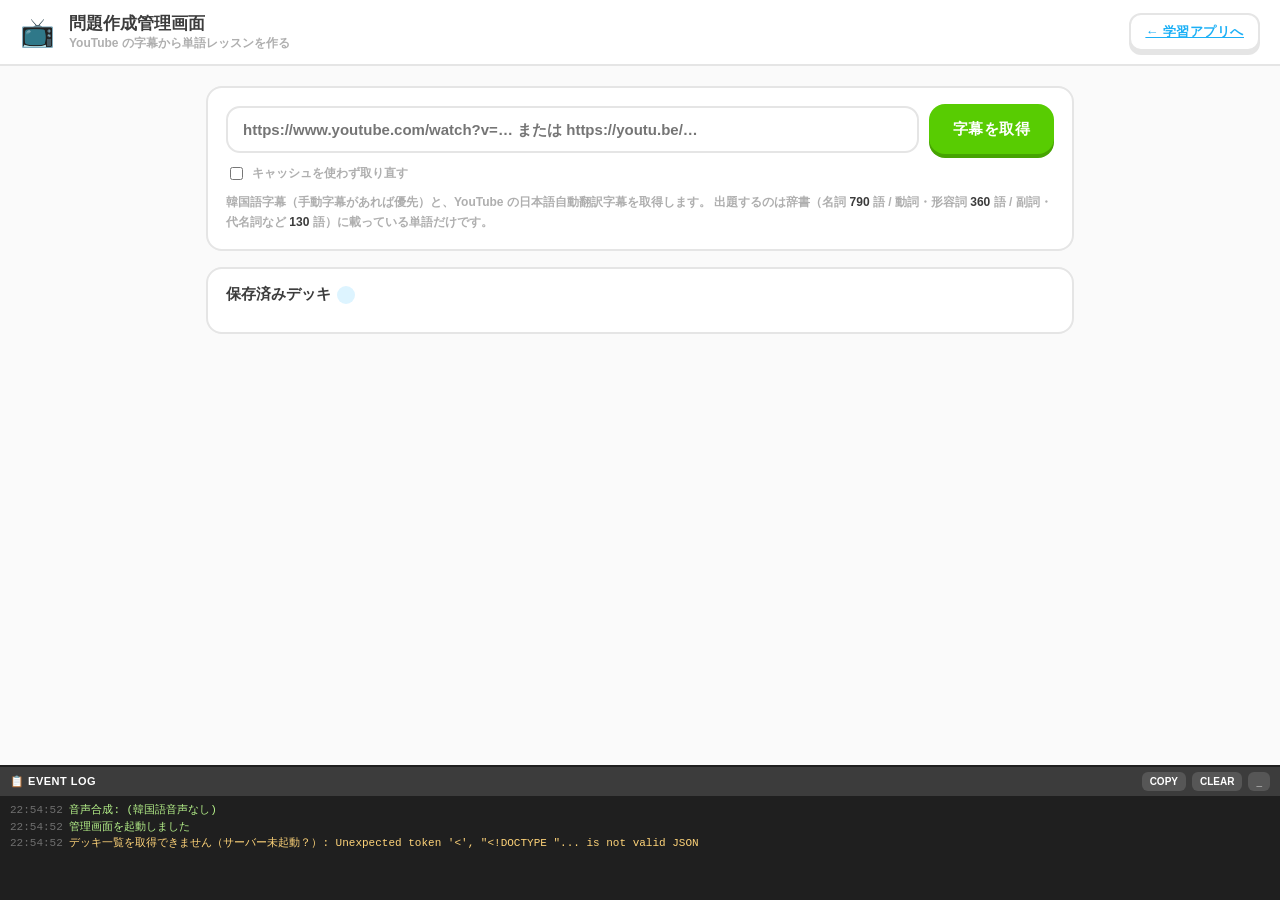
==== admin.html @ df205c28 "韓国語の単語＆活用トレーニングアプリ Duolingo 風 UI の韓国語学習アプリ（HTML/CSS/JS のみ、ビルド不要）。  - 基本語彙 約1,280語（名詞790／動詞232／形容詞128" ====
<!DOCTYPE html>
<html lang="ja">
<head>
<meta charset="UTF-8">
<meta name="viewport" content="width=device-width, initial-scale=1">
<title>問題作成管理画面 — 한토레</title>
<link rel="stylesheet" href="css/style.css">
<link rel="stylesheet" href="css/admin.css">
</head>
<body class="admin">

<header class="ad-head">
  <span class="ad-logo">📺</span>
  <div class="ad-title"><strong>問題作成管理画面</strong><span>YouTube の字幕から単語レッスンを作る</span></div>
  <a class="btn ghost small" href="index.html">← 学習アプリへ</a>
</header>

<main class="ad-main">

  <!-- ---------- URL 入力 ---------- -->
  <section class="ad-card">
    <div class="ad-row">
      <input id="url" class="ad-input" placeholder="https://www.youtube.com/watch?v=… または https://youtu.be/…">
      <button class="btn" id="btn-fetch">字幕を取得</button>
    </div>
    <label class="ad-check"><input type="checkbox" id="refresh"> キャッシュを使わず取り直す</label>
    <div class="ad-note" id="fetch-note">
      韓国語字幕（手動字幕があれば優先）と、YouTube の日本語自動翻訳字幕を取得します。
      出題するのは辞書（名詞 <b id="n-nouns">-</b> 語 / 動詞・形容詞 <b id="n-preds">-</b> 語 /
      副詞・代名詞など <b id="n-others">-</b> 語）に載っている単語だけです。
    </div>
  </section>

  <!-- ---------- 取得結果 ---------- -->
  <section class="ad-card" id="info-card" hidden>
    <div class="ad-video">
      <div class="ad-vtitle"><strong id="v-title">-</strong><span id="v-meta">-</span></div>
      <div class="ad-badges" id="v-badges"></div>
    </div>
    <div class="ad-stats" id="v-stats"></div>
  </section>

  <!-- ---------- 単語一覧 ---------- -->
  <section class="ad-card" id="words-card" hidden>
    <h2>出題する単語 <span id="w-count" class="ad-count"></span></h2>
    <div class="ad-row wrap">
      <button class="chip" data-filter="all">全部</button>
      <button class="chip on" data-filter="on">出題する</button>
      <button class="chip" data-filter="check">要確認</button>
      <button class="chip" data-filter="off">除外</button>
      <span class="ad-spacer"></span>
      <button class="btn ghost small" id="btn-all">すべて出題する</button>
      <button class="btn ghost small" id="btn-safe">要確認を外す</button>
    </div>
    <div id="w-list" class="ad-list"></div>
  </section>

  <!-- ---------- 辞書にない語 ---------- -->
  <section class="ad-card" id="unknown-card" hidden>
    <h2>辞書にない語 <span id="u-count" class="ad-count"></span>
      <span class="ad-sub">出題対象外（訳が保証できないため）。よく出る語は js/data.js に追加すると出題できます</span></h2>
    <div id="u-list" class="ad-tags"></div>
  </section>

  <!-- ---------- 問題プレビュー ---------- -->
  <section class="ad-card" id="preview-card" hidden>
    <h2>問題プレビュー <span class="ad-sub">学習アプリと同じロジック（js/quiz.js）で生成しています</span></h2>
    <div class="ad-row wrap">
      <button class="chip on" data-pv="mix">ミックス</button>
      <button class="chip" data-pv="noun-k2j">名詞 韓→日</button>
      <button class="chip" data-pv="noun-j2k">名詞 日→韓</button>
      <button class="chip" data-pv="pred-k2j">用言 韓→日</button>
      <button class="chip" data-pv="conj-j2k">活用 日→韓</button>
      <button class="chip" data-pv="conj-k2j">活用 韓→日</button>
      <button class="chip" data-pv="other-k2j">副詞など 韓→日</button>
      <button class="chip" data-pv="listen">聞き取り</button>
      <span class="ad-spacer"></span>
      <button class="btn ghost small" id="btn-preview">作り直す</button>
    </div>
    <div id="pv-list" class="ad-list"></div>
  </section>

  <!-- ---------- 保存 ---------- -->
  <section class="ad-card" id="save-card" hidden>
    <div class="ad-row">
      <button class="btn" id="btn-save">このデッキを保存</button>
      <span class="ad-note" id="save-note">decks/&lt;動画ID&gt;.json に保存します</span>
    </div>
  </section>

  <!-- ---------- 既存デッキ ---------- -->
  <section class="ad-card">
    <h2>保存済みデッキ <span id="d-count" class="ad-count"></span></h2>
    <div id="d-list" class="ad-list"></div>
  </section>

</main>

<!-- ---------- 開発ログ ---------- -->
<div id="logpanel">
  <div class="lp-head">
    <b>📋 EVENT LOG</b>
    <button id="log-copy">COPY</button>
    <button id="log-clear">CLEAR</button>
    <button id="log-toggle">_</button>
  </div>
  <div id="log"></div>
</div>

<script src="js/speech.js"></script>
<script src="js/hangul.js"></script>
<script src="js/data.js"></script>
<script src="js/extract.js"></script>
<script src="js/quiz.js"></script>
<script src="js/admin.js"></script>
</body>
</html>
---- css/style.css ----
/* ============================================================
 * 한토레 - Duolingo風スタイル
 * ============================================================ */
:root {
  --green:        #58cc02;
  --green-dark:   #46a302;
  --green-bg:     #d7ffb8;
  --green-text:   #58a700;
  --blue:         #1cb0f6;
  --blue-dark:    #1899d6;
  --blue-bg:      #ddf4ff;
  --red:          #ff4b4b;
  --red-dark:     #ea2b2b;
  --red-bg:       #ffdfe0;
  --red-text:     #ea2b2b;
  --yellow:       #ffc800;
  --purple:       #ce82ff;
  --gray-line:    #e5e5e5;
  --gray-line-2:  #d0d0d0;
  --gray-text:    #afafaf;
  --text:         #3c3c3c;
  --bg:           #ffffff;
  --font: "Yu Gothic UI", "游ゴシック体", "游ゴシック", YuGothic, "Malgun Gothic",
          "맑은 고딕", Meiryo, "BIZ UDGothic", "Hiragino Sans", sans-serif;
}

* { box-sizing: border-box; -webkit-tap-highlight-color: transparent; }

html, body {
  margin: 0; padding: 0; height: 100%;
  font-family: var(--font);
  color: var(--text);
  background: var(--bg);
  font-size: 16px;
}
body { display: flex; flex-direction: column; overflow: hidden; }

button { font-family: var(--font); cursor: pointer; }

/* ---------- 共通：3Dボタン ---------- */
.btn {
  display: inline-flex; align-items: center; justify-content: center; gap: 8px;
  border: none; border-radius: 16px;
  font-weight: 800; font-size: 15px; letter-spacing: .5px;
  padding: 14px 24px; min-height: 50px;
  color: #fff; background: var(--green);
  box-shadow: 0 4px 0 var(--green-dark);
  transition: transform .06s, box-shadow .06s, filter .12s;
  text-transform: none;
}
.btn:active:not(:disabled) { transform: translateY(4px); box-shadow: 0 0 0 var(--green-dark); }
.btn:disabled { background: var(--gray-line); color: var(--gray-text); box-shadow: none; cursor: not-allowed; }
.btn.blue  { background: var(--blue);  box-shadow: 0 4px 0 var(--blue-dark); }
.btn.blue:active  { box-shadow: 0 0 0 var(--blue-dark); }
.btn.red   { background: var(--red);   box-shadow: 0 4px 0 var(--red-dark); }
.btn.red:active   { box-shadow: 0 0 0 var(--red-dark); }
.btn.ghost {
  background: #fff; color: var(--blue); border: 2px solid var(--gray-line);
  box-shadow: 0 4px 0 var(--gray-line);
}
.btn.ghost:active { box-shadow: 0 0 0 var(--gray-line); }
.btn.wide { width: 100%; }

/* ---------- 画面 ---------- */
.screen { display: none; flex: 1; min-height: 0; flex-direction: column; }
.screen.active { display: flex; }

/* ============================================================
 * ホーム
 * ============================================================ */
#home { overflow-y: auto; align-items: center; }
.home-inner { width: 100%; max-width: 620px; padding: 28px 20px 60px; }
.logo { text-align: center; margin: 20px 0 6px; }
.logo .mark { font-size: 56px; line-height: 1; }
.logo h1 {
  margin: 10px 0 4px; font-size: 30px; font-weight: 800; color: var(--green);
  letter-spacing: 1px;
}
.logo p { margin: 0; color: var(--gray-text); font-weight: 700; font-size: 14px; }

.section-title {
  margin: 30px 0 12px; font-size: 13px; font-weight: 800;
  color: var(--gray-text); letter-spacing: 1.5px; text-transform: uppercase;
}

.mode-card {
  display: flex; align-items: center; gap: 14px; width: 100%; text-align: left;
  background: #fff; border: 2px solid var(--gray-line); border-radius: 16px;
  box-shadow: 0 4px 0 var(--gray-line);
  padding: 13px 16px; margin-bottom: 11px;
  transition: transform .06s, box-shadow .06s, border-color .12s;
}
.mode-card:active { transform: translateY(4px); box-shadow: 0 0 0 var(--gray-line); }
.mode-card .icon {
  width: 46px; height: 46px; flex: 0 0 46px; border-radius: 50%;
  display: grid; place-items: center; font-size: 26px; background: var(--blue-bg);
}
.mode-card.m-noun  .icon { background: var(--blue-bg); }
.mode-card.m-pred  .icon { background: #ffeccf; }
.mode-card.m-conj  .icon { background: #f3e0ff; }
.mode-card.m-other .icon { background: #ffe0ec; }
.mode-card.m-mix   .icon { background: var(--green-bg); }
.mode-card .body strong { display: block; font-size: 17px; font-weight: 800; }
.mode-card .body span.dir {
  display: inline-block; margin-top: 0; font-size: 11px; font-weight: 800; letter-spacing: .5px;
  padding: 3px 8px; border-radius: 999px; margin-left: 4px; vertical-align: 2px;
}
.mode-card .body span.dir.k2j { background: var(--blue-bg); color: var(--blue-dark); }
.mode-card .body span.dir.j2k { background: #ffeccf; color: #c98a00; }
.mode-card .body span { display: block; font-size: 13px; color: var(--gray-text); font-weight: 600; margin-top: 3px; }
.mode-card .arrow { margin-left: auto; color: var(--gray-line-2); font-size: 22px; font-weight: 800; }

.opt-row { display: flex; align-items: center; gap: 10px; flex-wrap: wrap; margin-bottom: 10px; }
.opt-row > label { font-weight: 700; font-size: 14px; }
.chip {
  border: 2px solid var(--gray-line); background: #fff; color: var(--text);
  border-radius: 999px; padding: 7px 14px; font-weight: 800; font-size: 13px;
}
.chip.on { border-color: var(--blue); background: var(--blue-bg); color: var(--blue-dark); }

.stats-row { display: flex; gap: 10px; margin-top: 6px; }
.stat-box {
  flex: 1; border: 2px solid var(--gray-line); border-radius: 14px; padding: 12px;
  text-align: center;
}
.stat-box b { display: block; font-size: 22px; color: var(--green-text); }
.stat-box span { font-size: 12px; color: var(--gray-text); font-weight: 700; }

/* ---------- 動画デッキ ---------- */
.admin-link {
  float: right; text-transform: none; letter-spacing: 0; font-size: 12px;
  color: var(--blue); text-decoration: none; font-weight: 800;
}
.admin-link:hover { text-decoration: underline; }
.deck-empty {
  border: 2px dashed var(--gray-line); border-radius: 14px; padding: 14px 16px;
  color: var(--gray-text); font-size: 13px; font-weight: 700; line-height: 1.7;
}
.deck-empty a { color: var(--blue); font-weight: 800; text-decoration: none; }
.deck-card {
  border: 2px solid var(--gray-line); border-radius: 16px; padding: 12px 14px; margin-bottom: 12px;
}
.deck-head { display: flex; align-items: center; gap: 12px; }
.deck-head .ic {
  width: 42px; height: 42px; flex: 0 0 42px; border-radius: 50%;
  display: grid; place-items: center; font-size: 22px; background: var(--green-bg);
}
.deck-head .tt { flex: 1; min-width: 0; }
.deck-head .tt strong {
  display: block; font-size: 15px; font-weight: 800;
  overflow: hidden; text-overflow: ellipsis; white-space: nowrap;
}
.deck-head .tt span { display: block; font-size: 12px; color: var(--gray-text); font-weight: 700; margin-top: 2px; }
.deck-edit {
  flex: 0 0 auto; text-decoration: none; color: var(--gray-line-2); font-size: 18px;
  border: 2px solid var(--gray-line); border-radius: 10px; padding: 2px 8px;
}
.deck-edit:hover { color: var(--blue); border-color: var(--blue); }
.deck-courses { display: flex; flex-wrap: wrap; gap: 8px; margin-top: 12px; }
.deck-course {
  border: 2px solid var(--gray-line); background: #fff; border-radius: 12px;
  box-shadow: 0 3px 0 var(--gray-line);
  padding: 8px 12px; font-size: 13px; font-weight: 800; color: var(--text);
  display: inline-flex; align-items: center; gap: 6px;
}
.deck-course:active { transform: translateY(3px); box-shadow: 0 0 0 var(--gray-line); }
.deck-course .n {
  font-size: 11px; color: var(--gray-text); background: var(--gray-line);
  border-radius: 999px; padding: 1px 6px;
}
.deck-course.off { opacity: .45; box-shadow: none; cursor: not-allowed; }

/* ============================================================
 * レッスン
 * ============================================================ */
#lesson { position: relative; }
.top-bar {
  display: flex; align-items: center; gap: 14px;
  padding: 14px 16px; max-width: 700px; width: 100%; margin: 0 auto;
}
.close-btn {
  border: none; background: none; color: var(--gray-line-2);
  font-size: 26px; font-weight: 800; line-height: 1; padding: 0 4px;
}
.progress {
  flex: 1; height: 16px; background: var(--gray-line); border-radius: 999px; overflow: hidden;
}
.progress .fill {
  height: 100%; width: 0%; background: var(--green); border-radius: 999px;
  transition: width .3s ease;
  box-shadow: inset 0 -4px 0 rgba(0,0,0,.06), inset 0 4px 0 rgba(255,255,255,.35);
}
.counter {
  display: flex; align-items: center; gap: 8px;
  font-weight: 800; font-size: 14px; color: var(--gray-text); white-space: nowrap;
}
.counter b { font-size: 18px; color: var(--green-text); }
.counter .combo { color: var(--yellow); font-size: 13px; }

.q-area {
  flex: 1; min-height: 0; overflow-y: auto;
  width: 100%; max-width: 700px; margin: 0 auto; padding: 8px 16px 14px;
}
.q-title { font-size: 22px; font-weight: 800; margin: 4px 0 16px; }

/* 吹き出し */
.bubble-row { display: flex; align-items: flex-end; gap: 12px; margin-bottom: 18px; }
.mascot { font-size: 54px; line-height: 1; flex: 0 0 auto; }
.bubble {
  position: relative; border: 2px solid var(--gray-line); border-radius: 14px;
  padding: 16px 18px; background: #fff; flex: 1;
}
.bubble:after, .bubble:before {
  content: ''; position: absolute; left: -10px; bottom: 14px;
  border-style: solid; border-width: 8px 10px 8px 0;
}
.bubble:before { border-color: transparent var(--gray-line) transparent transparent; }
.bubble:after  { left: -7px; border-color: transparent #fff transparent transparent; }
.bubble .word { font-size: 28px; font-weight: 800; }
.bubble .sub  { font-size: 14px; color: var(--gray-text); font-weight: 700; margin-top: 4px; }
.bubble .tag {
  display: inline-block; margin-top: 8px; font-size: 12px; font-weight: 800;
  color: var(--purple); background: #f6ebff; border-radius: 999px; padding: 4px 10px;
}

/* 選択肢 */
.choices { display: grid; gap: 10px; }
.choices.long .choice { font-size: 16px; line-height: 1.45; }
.choices.grid2 { grid-template-columns: 1fr 1fr; }
.choice {
  display: flex; align-items: center; gap: 12px; text-align: left;
  background: #fff; border: 2px solid var(--gray-line); border-radius: 14px;
  box-shadow: 0 4px 0 var(--gray-line);
  padding: 14px 16px; font-size: 19px; font-weight: 700; color: var(--text);
  transition: transform .06s, box-shadow .06s;
}
.choice { cursor: pointer; font-family: var(--font); user-select: none; }
.choice:active { transform: translateY(4px); box-shadow: 0 0 0 var(--gray-line); }
.choice .num {
  flex: 0 0 26px; height: 26px; border-radius: 8px; border: 2px solid var(--gray-line);
  display: grid; place-items: center; font-size: 12px; color: var(--gray-text);
}
.choice.sel {
  border-color: var(--blue); background: var(--blue-bg);
  box-shadow: 0 4px 0 #a8e0ff; color: var(--blue-dark);
}
.choice.sel .num { border-color: var(--blue); color: var(--blue-dark); }
.choice.ok  { border-color: var(--green); background: var(--green-bg); box-shadow: 0 4px 0 #a8e57c; color: var(--green-text); }
.choice.ng  { border-color: var(--red);   background: var(--red-bg);   box-shadow: 0 4px 0 #ffb3b3; color: var(--red-text); }
.choice.disabled { cursor: default; }
.choice.disabled:active { transform: none; }

/* 単語バンク（並べ替え） */
.answer-line {
  min-height: 66px; border-top: 2px solid var(--gray-line); border-bottom: 2px solid var(--gray-line);
  padding: 10px 4px; display: flex; flex-wrap: wrap; gap: 8px; align-content: flex-start;
  margin-bottom: 22px;
}
.bank { display: flex; flex-wrap: wrap; gap: 10px; }
.tile {
  border: 2px solid var(--gray-line); border-radius: 12px; background: #fff;
  box-shadow: 0 3px 0 var(--gray-line);
  padding: 10px 14px; font-size: 22px; font-weight: 800; color: var(--text);
  transition: transform .06s, box-shadow .06s, opacity .12s;
}
.tile:active { transform: translateY(3px); box-shadow: 0 0 0 var(--gray-line); }
.tile.used { opacity: .25; pointer-events: none; }
.tile.small { font-size: 18px; }
.hint-mini { font-size: 13px; color: var(--gray-text); font-weight: 700; margin-bottom: 8px; }

/* フッター */
.footer {
  border-top: 2px solid var(--gray-line); background: #fff;
}
.footer-inner {
  max-width: 700px; margin: 0 auto; padding: 12px 16px;
  display: flex; align-items: center; gap: 16px;
}
.footer-inner .spacer { flex: 1; }
.footer.ok { background: var(--green-bg); border-top-color: transparent; }
.footer.ng { background: var(--red-bg);   border-top-color: transparent; }
.verdict { flex: 1; display: none; }
.footer.ok .verdict, .footer.ng .verdict { display: block; }
.verdict .head { display: flex; align-items: center; gap: 10px; font-size: 20px; font-weight: 800; }
.footer.ok .verdict .head { color: var(--green-text); }
.footer.ng .verdict .head { color: var(--red-text); }
.verdict .detail { font-size: 14px; font-weight: 700; margin-top: 6px; line-height: 1.5; }
.footer.ok .verdict .detail { color: var(--green-text); }
.footer.ng .verdict .detail { color: var(--red-text); }
.verdict .detail b { font-size: 16px; }
.footer.ok #btn-main { background: var(--green); box-shadow: 0 4px 0 var(--green-dark); }
.footer.ng #btn-main { background: var(--red);   box-shadow: 0 4px 0 var(--red-dark); }
.kbd-hint { font-size: 11px; color: var(--gray-text); font-weight: 700; text-align: center; margin-top: 6px; }

/* ============================================================
 * 結果 / ゲームオーバー
 * ============================================================ */
.center-screen {
  flex: 1; display: flex; flex-direction: column; align-items: center; justify-content: center;
  padding: 24px; text-align: center; overflow-y: auto;
}
.center-screen .big { font-size: 72px; }
.center-screen h2 { font-size: 26px; font-weight: 800; margin: 12px 0 4px; color: var(--yellow); }
.center-screen h2.ng { color: var(--red); }
.center-screen p { color: var(--gray-text); font-weight: 700; margin: 0 0 22px; }
.result-cards { display: flex; gap: 12px; margin-bottom: 26px; flex-wrap: wrap; justify-content: center; }
.result-card {
  border: 2px solid var(--yellow); border-radius: 14px; overflow: hidden; min-width: 130px;
}
.result-card .cap { background: var(--yellow); color: #fff; font-weight: 800; font-size: 12px; padding: 4px; }
.result-card .val { padding: 10px; font-weight: 800; font-size: 22px; color: var(--yellow); }
.result-card.blue { border-color: var(--blue); }
.result-card.blue .cap { background: var(--blue); }
.result-card.blue .val { color: var(--blue); }
.result-card.green { border-color: var(--green); }
.result-card.green .cap { background: var(--green); }
.result-card.green .val { color: var(--green-text); }
.review-list { width: 100%; max-width: 520px; text-align: left; margin-bottom: 24px; }
.review-list h3 { font-size: 13px; color: var(--gray-text); letter-spacing: 1px; }
.review-item {
  border: 2px solid var(--gray-line); border-radius: 12px; padding: 10px 12px; margin-bottom: 8px;
  font-weight: 700; font-size: 14px;
}
.review-item b { font-size: 18px; }
.review-item .ja { color: var(--gray-text); }

/* ============================================================
 * 活用表
 * ============================================================ */
#tableview { overflow-y: auto; }
.tv-inner { width: 100%; max-width: 700px; margin: 0 auto; padding: 16px 16px 60px; }
.tv-search {
  width: 100%; padding: 14px 16px; font-size: 16px; font-family: var(--font);
  border: 2px solid var(--gray-line); border-radius: 14px; margin-bottom: 14px; font-weight: 700;
}
.tv-search:focus { outline: none; border-color: var(--blue); }
.tv-word {
  border: 2px solid var(--gray-line); border-radius: 14px; margin-bottom: 12px; overflow: hidden;
}
.tv-word > summary {
  padding: 14px 16px; font-weight: 800; font-size: 18px; cursor: pointer; list-style: none;
  display: flex; align-items: center; gap: 10px;
}
.tv-word > summary::-webkit-details-marker { display: none; }
.tv-word > summary .ja { font-size: 13px; color: var(--gray-text); font-weight: 700; }
.tv-word > summary .badge + .badge { margin-left: 6px; }
.tv-word > summary .badge {
  margin-left: auto; font-size: 11px; font-weight: 800; padding: 3px 9px; border-radius: 999px;
  background: #f3e0ff; color: var(--purple);
}
.tv-word > summary .badge.v { background: #ffeccf; color: #d18f00; }
.tv-word > summary .badge.a { background: var(--blue-bg); color: var(--blue-dark); }
.tv-table { width: 100%; border-collapse: collapse; font-size: 15px; }
.tv-table th, .tv-table td { padding: 9px 16px; border-top: 1px solid var(--gray-line); text-align: left; }
.tv-table th { color: var(--gray-text); font-size: 12px; font-weight: 800; width: 46%; }
.tv-table td { font-weight: 800; font-size: 17px; }

/* ============================================================
 * 読み上げボタン
 * ============================================================ */
.spk {
  flex: 0 0 auto; border: none; background: var(--blue-bg); color: var(--blue-dark);
  width: 36px; height: 36px; border-radius: 50%; font-size: 16px; line-height: 1;
  display: inline-grid; place-items: center; vertical-align: middle; padding: 0;
  transition: background .12s, transform .06s;
}
.spk:hover { background: #c3e9ff; }
.spk:active { transform: scale(.9); }
.spk.sm { width: 28px; height: 28px; font-size: 12px; }
.spk.big { width: 64px; height: 64px; font-size: 30px; box-shadow: 0 4px 0 #a8e0ff; }
.spk.big:active { transform: translateY(4px); box-shadow: 0 0 0 #a8e0ff; }
.listen-word { gap: 14px; }
.listen-word span { font-size: 15px; font-weight: 700; color: var(--gray-text); }
.spk.playing { background: var(--blue); color: #fff; animation: spkPulse .7s ease-in-out infinite; }
@keyframes spkPulse {
  0%, 100% { box-shadow: 0 0 0 0 rgba(28,176,246,.5); }
  50%      { box-shadow: 0 0 0 8px rgba(28,176,246,0); }
}
body.no-speak .spk { display: none; }

.bubble .word { display: flex; align-items: center; gap: 10px; }
.choice > span:nth-child(2) { flex: 1; }
.choice .spk { margin-left: auto; }
.verdict .head .spk { background: rgba(255,255,255,.65); }
.tv-table td .cellwrap { display: flex; align-items: center; gap: 8px; }
.answer-line-actions { display: flex; align-items: center; gap: 8px; margin: -12px 0 18px; }

/* ============================================================
 * 開発ログ（イベント確認用）
 * ============================================================ */
#logpanel {
  /* 画面下部にドッキング（操作ボタンに重ならないようレイアウトに参加させる） */
  flex: 0 0 auto; z-index: 50; font-size: 11px; border-top: 2px solid #1f1f1f;
}
#logpanel .lp-head {
  display: flex; align-items: center; gap: 6px;
  background: #3c3c3c; color: #fff; padding: 5px 10px;
}
#logpanel .lp-head b { flex: 1; font-size: 11px; letter-spacing: .5px; }
#logpanel .lp-head button {
  border: none; background: #565656; color: #fff; border-radius: 6px;
  font-size: 10px; font-weight: 800; padding: 4px 8px;
}
#logpanel .lp-head button:hover { background: #6d6d6d; }
#log {
  height: 104px; overflow-y: auto; background: #1f1f1f; color: #b6f28a;
  font-family: "Cascadia Mono", Consolas, "Courier New", monospace;
  padding: 6px 10px; line-height: 1.5;
  white-space: pre-wrap; word-break: break-all;
}
#log .t { color: #6f6f6f; }
#log .warn { color: #ffd479; }
#log .err  { color: #ff8080; }
#logpanel.collapsed #log { display: none; }

@media (max-width: 560px) {
  .choices.grid2 { grid-template-columns: 1fr; }
  .bubble .word { font-size: 24px; }
  .q-title { font-size: 19px; }
}
---- css/admin.css ----
/* ============================================================
 * admin.css - 問題作成管理画面（style.css の変数を再利用）
 * ============================================================ */
body.admin { display: block; overflow: auto; padding-bottom: 200px; background: #fafafa; }

.ad-head {
  display: flex; align-items: center; gap: 14px;
  background: #fff; border-bottom: 2px solid var(--gray-line);
  padding: 12px 20px; position: sticky; top: 0; z-index: 20;
}
.ad-logo { font-size: 28px; }
.ad-title { flex: 1; }
.ad-title strong { display: block; font-size: 17px; font-weight: 800; }
.ad-title span { display: block; font-size: 12px; color: var(--gray-text); font-weight: 700; }
.btn.small { min-height: 38px; padding: 8px 14px; font-size: 13px; border-radius: 12px; }

.ad-main { max-width: 900px; margin: 0 auto; padding: 20px 16px 40px; }
.ad-card {
  background: #fff; border: 2px solid var(--gray-line); border-radius: 16px;
  padding: 16px 18px; margin-bottom: 16px;
}
.ad-card h2 {
  margin: 0 0 12px; font-size: 15px; font-weight: 800;
}
.ad-card h2 .ad-sub {
  display: block; font-size: 12px; color: var(--gray-text); font-weight: 700; margin-top: 3px;
}
.ad-count {
  font-size: 12px; font-weight: 800; color: var(--blue-dark);
  background: var(--blue-bg); border-radius: 999px; padding: 2px 9px; margin-left: 6px;
}
.ad-row { display: flex; align-items: center; gap: 10px; }
.ad-row.wrap { flex-wrap: wrap; margin-bottom: 12px; }
.ad-spacer { flex: 1; }
.ad-input {
  flex: 1; padding: 13px 15px; font-size: 15px; font-family: var(--font); font-weight: 700;
  border: 2px solid var(--gray-line); border-radius: 14px; min-width: 0;
}
.ad-input:focus { outline: none; border-color: var(--blue); }
.ad-check { display: inline-flex; align-items: center; gap: 6px; font-size: 12px; font-weight: 700; color: var(--gray-text); margin-top: 10px; }
.ad-note { font-size: 12px; color: var(--gray-text); font-weight: 700; line-height: 1.7; margin-top: 8px; }
.ad-note b { color: var(--text); }
.ad-note.err { color: var(--red-text); }

/* 動画情報 */
.ad-video { display: flex; align-items: flex-start; gap: 12px; flex-wrap: wrap; }
.ad-vtitle { flex: 1; min-width: 200px; }
.ad-vtitle strong { display: block; font-size: 16px; font-weight: 800; }
.ad-vtitle span { display: block; font-size: 12px; color: var(--gray-text); font-weight: 700; margin-top: 3px; }
.ad-badges { display: flex; gap: 6px; flex-wrap: wrap; }
.bdg {
  font-size: 11px; font-weight: 800; padding: 4px 10px; border-radius: 999px;
  background: var(--gray-line); color: #666;
}
.bdg.good { background: var(--green-bg); color: var(--green-text); }
.bdg.warn { background: #fff2cc; color: #b58100; }
.bdg.info { background: var(--blue-bg); color: var(--blue-dark); }

.ad-stats { display: flex; gap: 10px; flex-wrap: wrap; margin-top: 14px; }
.ad-stat {
  border: 2px solid var(--gray-line); border-radius: 12px; padding: 8px 14px; min-width: 92px;
}
.ad-stat b { display: block; font-size: 19px; font-weight: 800; color: var(--green-text); }
.ad-stat.main { border-color: var(--green); background: var(--green-bg); min-width: 170px; }
.ad-stat.main b { font-size: 26px; }
.ad-stat.main span { color: var(--green-text); }
.ad-verdict {
  flex: 1 0 100%; margin-top: 4px; border-radius: 12px; padding: 10px 14px;
  font-size: 12px; font-weight: 700; line-height: 1.8;
  background: var(--green-bg); color: var(--green-text);
}
.ad-verdict.warn { background: #fff2cc; color: #8a6100; }
.ad-verdict div:last-child { opacity: .75; font-weight: 600; }
.ad-stat span { font-size: 11px; color: var(--gray-text); font-weight: 700; }

/* 一覧 */
.ad-list { display: flex; flex-direction: column; gap: 8px; }
.ad-item {
  border: 2px solid var(--gray-line); border-radius: 12px; padding: 10px 12px;
  display: flex; gap: 12px; align-items: flex-start;
}
.ad-item.excluded { opacity: .5; }
.ad-item.check { border-color: #ffd479; background: #fffdf5; }
.ad-item > input[type=checkbox] { width: 18px; height: 18px; margin-top: 3px; flex: 0 0 auto; }
.ad-item .body { flex: 1; min-width: 0; }
.ad-item .ko { font-size: 19px; font-weight: 800; }
.ad-item .ja { font-size: 13px; font-weight: 700; color: var(--text); margin-left: 6px; }
.ad-item .meta { font-size: 11px; color: var(--gray-text); font-weight: 700; margin-top: 4px; line-height: 1.6; }
.ad-item .ex {
  font-size: 12px; font-weight: 700; margin-top: 6px; padding-left: 10px;
  border-left: 3px solid var(--gray-line); line-height: 1.7;
}
.ad-item .ex .jat { color: var(--gray-text); }
.ad-item .ex a { color: var(--blue); text-decoration: none; font-size: 11px; margin-left: 6px; }
.ad-item .tags { display: flex; gap: 5px; flex-wrap: wrap; margin-top: 5px; }

.ad-tags { display: flex; flex-wrap: wrap; gap: 6px; }
.ad-tag {
  font-size: 12px; font-weight: 700; border: 2px solid var(--gray-line);
  border-radius: 999px; padding: 4px 10px; color: var(--text);
}
.ad-tag i { color: var(--gray-text); font-style: normal; font-size: 11px; margin-left: 3px; }

/* プレビュー */
.pv-item { border: 2px solid var(--gray-line); border-radius: 12px; padding: 10px 12px; }
.pv-item .q { font-size: 14px; font-weight: 800; }
.pv-item .q .k { font-size: 19px; }
.pv-item .cs { display: flex; flex-wrap: wrap; gap: 6px; margin-top: 8px; }
.pv-item .c {
  font-size: 13px; font-weight: 700; border: 2px solid var(--gray-line);
  border-radius: 10px; padding: 5px 10px;
}
.pv-item .c.ok { border-color: var(--green); background: var(--green-bg); color: var(--green-text); }
.pv-item .ex { font-size: 11px; color: var(--gray-text); font-weight: 700; margin-top: 6px; }

.dk-item .btns { display: flex; gap: 8px; }

/* 管理画面ではログを画面下に固定する */
body.admin #logpanel { position: fixed; left: 0; right: 0; bottom: 0; z-index: 30; }
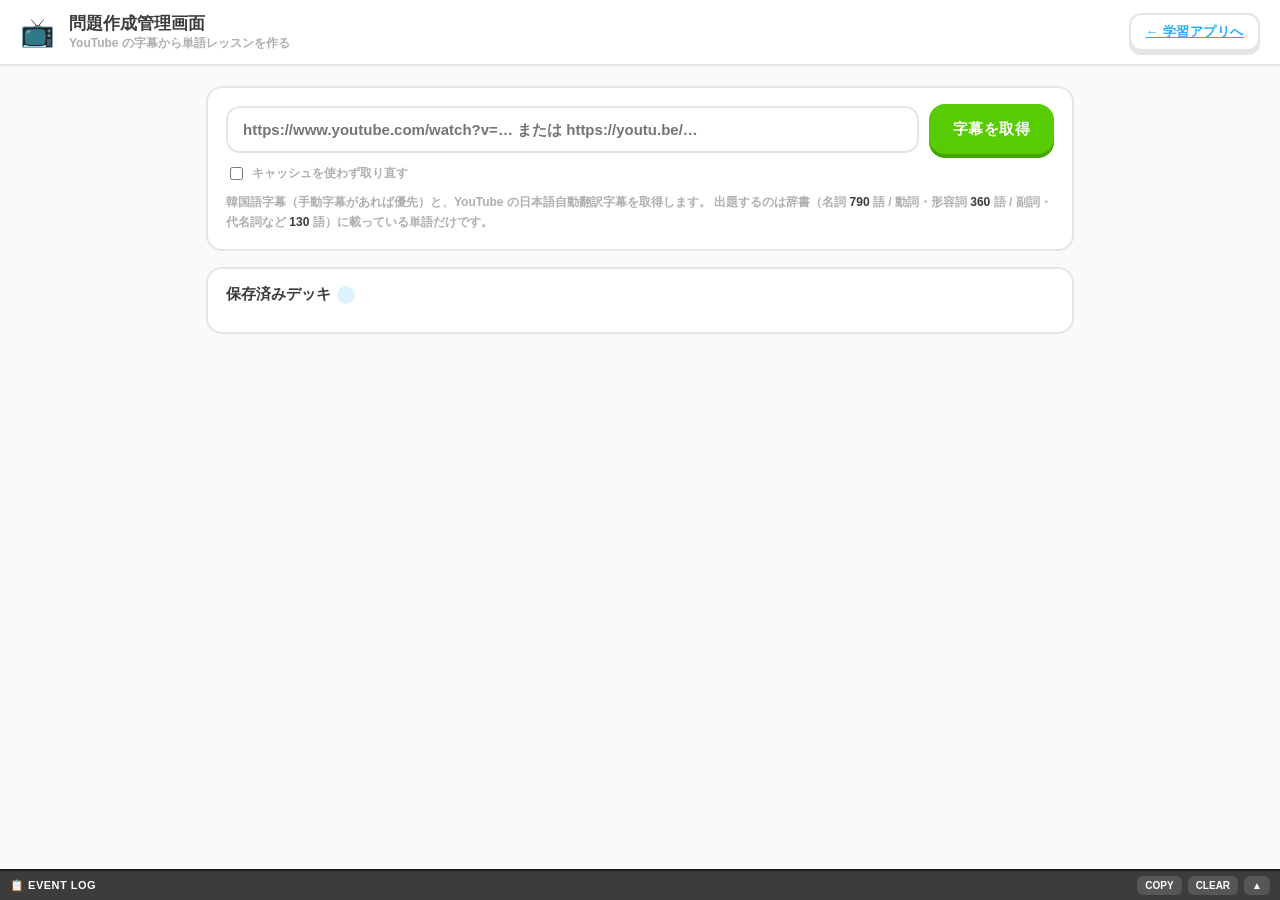
==== commit bea6d959: "イベントログを既定で閉じた状態にする 学習アプリと管理画面の両方で、EVENT LOG パネルを最初から畳んでおく。 閉じていても記録は続くので、開けばそれまでのログが見えるし COPY もできる。 " ====
--- a/admin.html
+++ b/admin.html
@@ -97,12 +97,12 @@
 </main>
 
 <!-- ---------- 開発ログ ---------- -->
-<div id="logpanel">
+<div id="logpanel" class="collapsed">
   <div class="lp-head">
     <b>📋 EVENT LOG</b>
     <button id="log-copy">COPY</button>
     <button id="log-clear">CLEAR</button>
-    <button id="log-toggle">_</button>
+    <button id="log-toggle" title="開閉">▲</button>
   </div>
   <div id="log"></div>
 </div>
--- a/css/style.css
+++ b/css/style.css
@@ -132,6 +132,9 @@
   color: var(--blue); text-decoration: none; font-weight: 800;
 }
 .admin-link:hover { text-decoration: underline; }
+/* 管理画面はローカルサーバー専用。GitHub Pages などでは隠す */
+body.no-admin .admin-link,
+body.no-admin .deck-edit { display: none; }
 .deck-empty {
   border: 2px dashed var(--gray-line); border-radius: 14px; padding: 14px 16px;
   color: var(--gray-text); font-size: 13px; font-weight: 700; line-height: 1.7;
@@ -149,6 +152,13 @@
 .deck-head .tt strong {
   display: block; font-size: 15px; font-weight: 800;
   overflow: hidden; text-overflow: ellipsis; white-space: nowrap;
+}
+a.deck-title { color: inherit; text-decoration: none; }
+a.deck-title:hover { color: var(--blue); text-decoration: underline; }
+a.deck-title { display: block; white-space: nowrap; overflow: hidden; text-overflow: ellipsis; }
+/* .deck-head .tt span { display:block } に負けないよう詳細度を上げる */
+.deck-head .tt span.yt {
+  display: inline; color: var(--red); font-size: 11px; margin: 0 6px 0 0;
 }
 .deck-head .tt span { display: block; font-size: 12px; color: var(--gray-text); font-weight: 700; margin-top: 2px; }
 .deck-edit {
@@ -288,6 +298,17 @@
 .footer.ok .verdict .detail { color: var(--green-text); }
 .footer.ng .verdict .detail { color: var(--red-text); }
 .verdict .detail b { font-size: 16px; }
+.seek-row {
+  display: flex; align-items: center; flex-wrap: wrap; gap: 8px; margin-top: 8px;
+  font-size: 12px; font-weight: 700;
+}
+.seek-row > span { opacity: .8; }
+a.seek {
+  text-decoration: none; font-weight: 800; font-size: 12px;
+  border: 2px solid currentColor; border-radius: 999px; padding: 2px 10px; color: inherit;
+}
+a.seek:hover { background: rgba(255,255,255,.55); }
+.review-item .seek-row { color: var(--blue); }
 .footer.ok #btn-main { background: var(--green); box-shadow: 0 4px 0 var(--green-dark); }
 .footer.ng #btn-main { background: var(--red);   box-shadow: 0 4px 0 var(--red-dark); }
 .kbd-hint { font-size: 11px; color: var(--gray-text); font-weight: 700; text-align: center; margin-top: 6px; }
@@ -380,6 +401,14 @@
 
 .bubble .word { display: flex; align-items: center; gap: 10px; }
 .choice > span:nth-child(2) { flex: 1; }
+.choice .ctext { display: flex; flex-direction: column; gap: 3px; min-width: 0; }
+.choice .note {
+  font-size: 12px; font-weight: 700; color: var(--gray-text);
+  display: flex; align-items: center; gap: 6px;
+}
+.choice.ok .note { color: var(--green-text); }
+.choice.ng .note { color: var(--red-text); }
+.choice .note .spk { width: 22px; height: 22px; font-size: 11px; }
 .choice .spk { margin-left: auto; }
 .verdict .head .spk { background: rgba(255,255,255,.65); }
 .tv-table td .cellwrap { display: flex; align-items: center; gap: 8px; }
--- a/css/admin.css
+++ b/css/admin.css
@@ -46,6 +46,8 @@
 .ad-video { display: flex; align-items: flex-start; gap: 12px; flex-wrap: wrap; }
 .ad-vtitle { flex: 1; min-width: 200px; }
 .ad-vtitle strong { display: block; font-size: 16px; font-weight: 800; }
+.ad-vtitle strong a { color: inherit; text-decoration: none; }
+.ad-vtitle strong a:hover { color: var(--blue); text-decoration: underline; }
 .ad-vtitle span { display: block; font-size: 12px; color: var(--gray-text); font-weight: 700; margin-top: 3px; }
 .ad-badges { display: flex; gap: 6px; flex-wrap: wrap; }
 .bdg {
